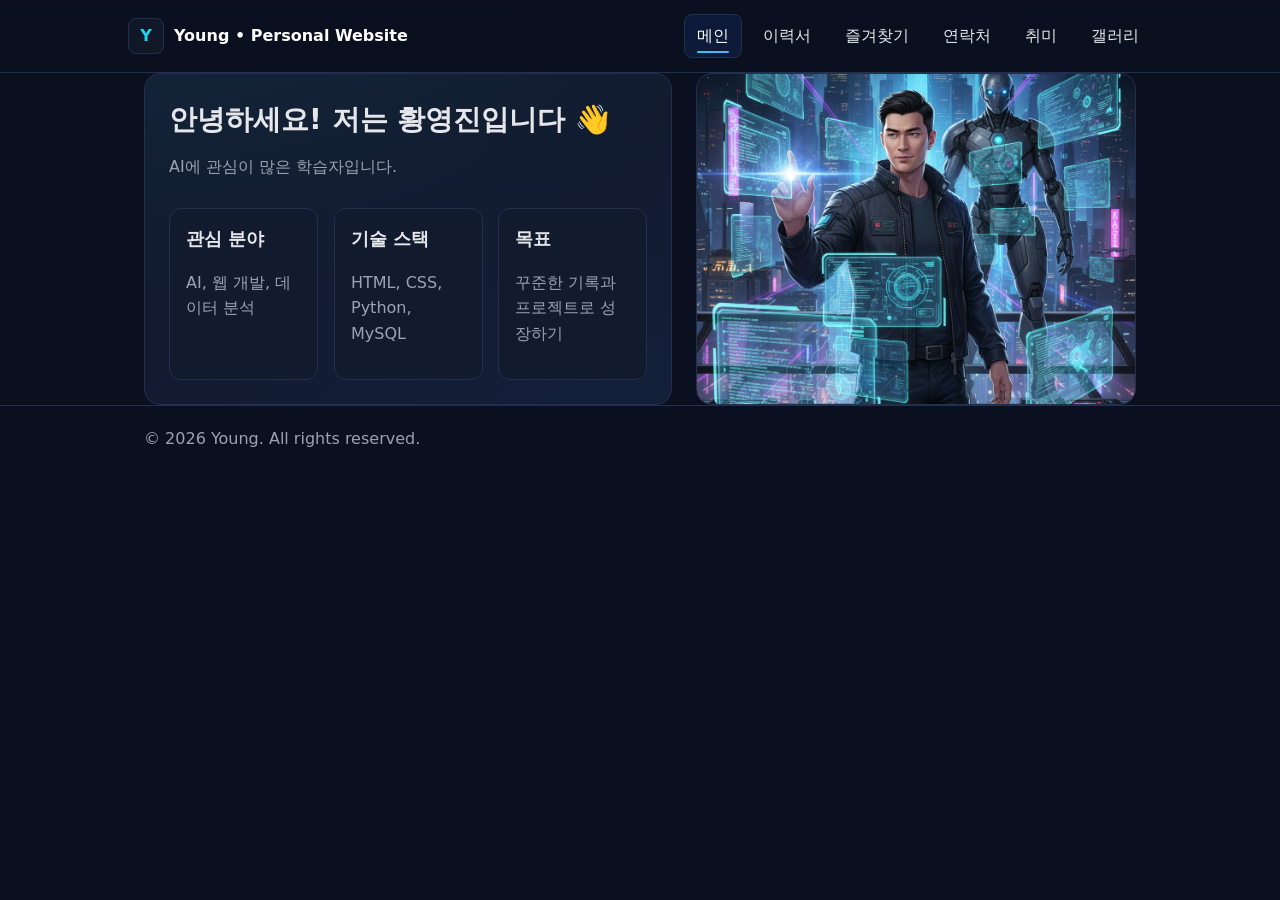
==== index.html @ 855d9f4f "커밋" ====
<!DOCTYPE html>
<html lang="ko">
  <head>
    <meta charset="utf-8" />
    <meta name="viewport" content="width=device-width, initial-scale=1" />
    <title>Personal Website | 메인</title>
    <meta name="description" content="본인을 소개하는 개인 웹사이트 메인" />
    <link rel="preconnect" href="https://fonts.googleapis.com" />
    <link rel="preconnect" href="https://fonts.gstatic.com" crossorigin />
    <link rel="stylesheet" href="assets/styles.css" />
  </head>
  <body>
    <header class="site-header">
      <div class="container nav">
        <div class="brand">
          <div class="logo">Y</div>
          <span>Young • Personal Website</span>
        </div>
        <nav class="nav-links">
          <a class="active" href="index.html">메인</a>
          <a href="resume.html">이력서</a>
          <a href="favorites.html">즐겨찾기</a>
          <a href="contact.html">연락처</a>
          <a href="hobby.html">취미</a>
          <a href="gallery.html">갤러리</a>
        </nav>
      </div>
    </header>

    <main class="container">
      <section class="hero">
        <div class="hero-card">
          <h1>안녕하세요! 저는 황영진입니다 👋</h1>
          <p class="lead">AI에 관심이 많은 학습자입니다.</p>
          <div class="cards">
            <article class="card">
              <h3>관심 분야</h3>
              <p class="muted">AI, 웹 개발, 데이터 분석</p>
            </article>
            <article class="card">
              <h3>기술 스택</h3>
              <p class="muted">HTML, CSS, Python, MySQL</p>
            </article>
            <article class="card">
              <h3>목표</h3>
              <p class="muted">꾸준한 기록과 프로젝트로 성장하기</p>
            </article>
          </div>
        </div>
        <div
          class="hero-figure"
          aria-label="대표 이미지"
          style="
            background-image: url('img/메인.png');
            background-size: cover;
            background-position: center;
            background-repeat: no-repeat;
          "
        ></div>
      </section>
    </main>

    <footer class="site-footer">
      <div class="container">
        © <span id="year"></span> Young. All rights reserved.
      </div>
    </footer>

    <script>
      document.getElementById("year").textContent = new Date().getFullYear();
    </script>
  </body>
</html>
---- assets/styles.css ----
/* 공통 스타일 */
:root {
  --primary: #2563eb; /* 파란색 */
  --primary-dark: #1e40af;
  --bg: #0b1020; /* 어두운 배경 */
  --card: #121a2e;
  --text: #e5e7eb;
  --muted: #9aa3b2;
  --border: #23304d;
  --accent: #22d3ee; /* 포인트 하늘색 */
}

* {
  box-sizing: border-box;
}

html,
body {
  margin: 0;
  padding: 0;
  background: var(--bg);
  color: var(--text);
  font-family: system-ui, -apple-system, Segoe UI, Roboto, Noto Sans, Arial,
    "Apple SD Gothic Neo", "Noto Sans KR", "Malgun Gothic", sans-serif;
  line-height: 1.6;
}

a {
  color: var(--accent);
  text-decoration: none;
}
a:hover {
  text-decoration: underline;
}

/* 레이아웃 */
.container {
  max-width: 1024px;
  margin: 0 auto;
  padding: 0 16px;
}

header.site-header {
  position: sticky;
  top: 0;
  z-index: 50;
  background: linear-gradient(
    180deg,
    rgba(11, 16, 32, 0.9),
    rgba(11, 16, 32, 0.7)
  );
  backdrop-filter: blur(10px);
  border-bottom: 1px solid var(--border);
}

.nav {
  display: flex;
  align-items: center;
  justify-content: space-between;
  padding: 14px 0;
}

.brand {
  display: flex;
  align-items: center;
  gap: 10px;
  font-weight: 700;
  color: #fff;
}

.brand .logo {
  width: 36px;
  height: 36px;
  display: grid;
  place-items: center;
  border: 1px solid var(--border);
  border-radius: 8px;
  background: linear-gradient(135deg, #0f172a 0%, #111827 100%);
  color: var(--accent);
  font-weight: 800;
  transition: transform 200ms ease;
}

.nav-links {
  display: flex;
  gap: 8px;
  flex-wrap: wrap;
}

.nav-links a {
  color: var(--text);
  padding: 8px 12px;
  border-radius: 8px;
  border: 1px solid transparent;
  position: relative;
  transition: color 200ms ease, border-color 200ms ease, background-color 200ms ease, transform 200ms ease;
}

.nav-links a.active,
.nav-links a:hover {
  color: #fff;
  border-color: var(--border);
  background: rgba(37, 99, 235, 0.12);
}

.nav-links a::after {
  content: "";
  position: absolute;
  left: 12px;
  right: 12px;
  bottom: 4px;
  height: 2px;
  background: linear-gradient(90deg, var(--accent), #60a5fa);
  transform: scaleX(0);
  transform-origin: left;
  transition: transform 220ms ease;
  border-radius: 1px;
}
.nav-links a:hover::after,
.nav-links a.active::after {
  transform: scaleX(1);
}

main {
  padding: 32px 0 48px;
}

.hero {
  display: grid;
  grid-template-columns: 1.2fr 1fr;
  gap: 24px;
  align-items: center;
}

.hero-card {
  background: radial-gradient(
      1200px 600px at -10% -40%,
      rgba(34, 211, 238, 0.08),
      transparent 60%
    ),
    radial-gradient(
      1200px 600px at 110% 120%,
      rgba(37, 99, 235, 0.08),
      transparent 60%
    ),
    var(--card);
  border: 1px solid var(--border);
  border-radius: 16px;
  padding: 24px;
  animation: fadeUp 600ms ease-out both;
}

.hero h1 {
  margin: 0 0 12px 0;
  font-size: 28px;
}

.hero p.lead {
  color: var(--muted);
  margin: 0 0 16px 0;
}

.hero-figure {
  width: 100%;
  aspect-ratio: 1.2/1;
  border-radius: 16px;
  background: linear-gradient(
    135deg,
    rgba(37, 99, 235, 0.25),
    rgba(34, 211, 238, 0.15)
  );
  border: 1px solid var(--border);
  animation: fadeUp 700ms ease-out both 80ms, floatY 6000ms ease-in-out infinite 800ms;
  transition: transform 300ms ease;
}

.hero-figure:hover {
  transform: scale(1.02);
}

.cards {
  margin-top: 28px;
  display: grid;
  grid-template-columns: repeat(3, 1fr);
  gap: 16px;
}

.card {
  background: var(--card);
  border: 1px solid var(--border);
  border-radius: 12px;
  padding: 16px;
  transition: transform 220ms ease, box-shadow 220ms ease, border-color 220ms ease;
  will-change: transform;
}

.card:hover {
  transform: translateY(-4px);
  border-color: rgba(96, 165, 250, 0.35);
  box-shadow: 0 10px 24px rgba(2, 6, 23, 0.5), 0 0 0 1px rgba(96, 165, 250, 0.15) inset;
}

.cards .card:nth-child(1) { animation: fadeUp 600ms ease-out both 60ms; }
.cards .card:nth-child(2) { animation: fadeUp 600ms ease-out both 140ms; }
.cards .card:nth-child(3) { animation: fadeUp 600ms ease-out both 220ms; }

.card h3 {
  margin: 0 0 8px 0;
  font-size: 18px;
}
.muted {
  color: var(--muted);
}

/* 테이블/리스트 */
table {
  width: 100%;
  border-collapse: collapse;
  background: var(--card);
  border: 1px solid var(--border);
  border-radius: 12px;
  overflow: hidden;
}

th,
td {
  padding: 12px 14px;
  text-align: left;
}
thead {
  background: rgba(37, 99, 235, 0.12);
}
tbody tr + tr {
  border-top: 1px solid var(--border);
}

ul.link-list {
  list-style: none;
  padding: 0;
  margin: 0;
  display: grid;
  gap: 10px;
}

.link-item {
  display: flex;
  align-items: center;
  justify-content: space-between;
  background: var(--card);
  border: 1px solid var(--border);
  border-radius: 10px;
  padding: 12px 14px;
}

.chip {
  display: inline-flex;
  align-items: center;
  gap: 6px;
  padding: 6px 10px;
  border-radius: 999px;
  background: rgba(34, 211, 238, 0.1);
  border: 1px solid var(--border);
  color: #c8e9ff;
  font-size: 12px;
}

footer.site-footer {
  border-top: 1px solid var(--border);
  color: var(--muted);
  padding: 20px 0 48px;
}

/* 키프레임 */
@keyframes fadeUp {
  from { opacity: 0; transform: translateY(10px); }
  to { opacity: 1; transform: translateY(0); }
}

@keyframes floatY {
  0% { transform: translateY(0); }
  50% { transform: translateY(-6px); }
  100% { transform: translateY(0); }
}

/* 반응형 */
/* 태블릿: 768px ~ 1023px */
@media (max-width: 1023px) {
  .hero {
    grid-template-columns: 1fr;
  }
  .cards {
    grid-template-columns: 1fr 1fr;
  }
  .hero-figure { animation: fadeUp 600ms ease-out both 60ms; }
}

/* 모바일: < 768px */
@media (max-width: 767px) {
  .nav {
    flex-direction: column;
    align-items: flex-start;
    gap: 10px;
  }
  .cards {
    grid-template-columns: 1fr;
  }
}

/* 갤러리 */
.gallery-grid {
  display: grid;
  grid-template-columns: repeat(3, 1fr);
  gap: 12px;
}

.gallery-grid figure {
  margin: 0;
  background: var(--card);
  border: 1px solid var(--border);
  border-radius: 12px;
  overflow: hidden;
}

.gallery-grid img {
  display: block;
  width: 100%;
  height: 220px;
  object-fit: cover;
}

.gallery-grid figcaption {
  padding: 10px 12px;
}

/* 태블릿: 768px ~ 1023px */
@media (max-width: 1023px) {
  .gallery-grid {
    grid-template-columns: repeat(2, 1fr);
  }
  .gallery-grid img {
    height: 200px;
  }
}

/* 모바일: < 768px */
@media (max-width: 767px) {
  .gallery-grid {
    grid-template-columns: 1fr;
  }
  .gallery-grid img {
    height: 220px;
  }
}

/* 데스크톱: ≥ 1024px - 히어로 이미지 높이 카드와 동일하게 */
@media (min-width: 1024px) {
  .hero {
    align-items: stretch;
  }
  .hero-figure {
    aspect-ratio: auto;
    height: auto;
    background-size: cover;
    background-position: center;
    background-repeat: no-repeat;
  }
}

/* 접근성: 모션 최소화 설정 존중 */
@media (prefers-reduced-motion: reduce) {
  * {
    animation: none !important;
    transition: none !important;
  }
}
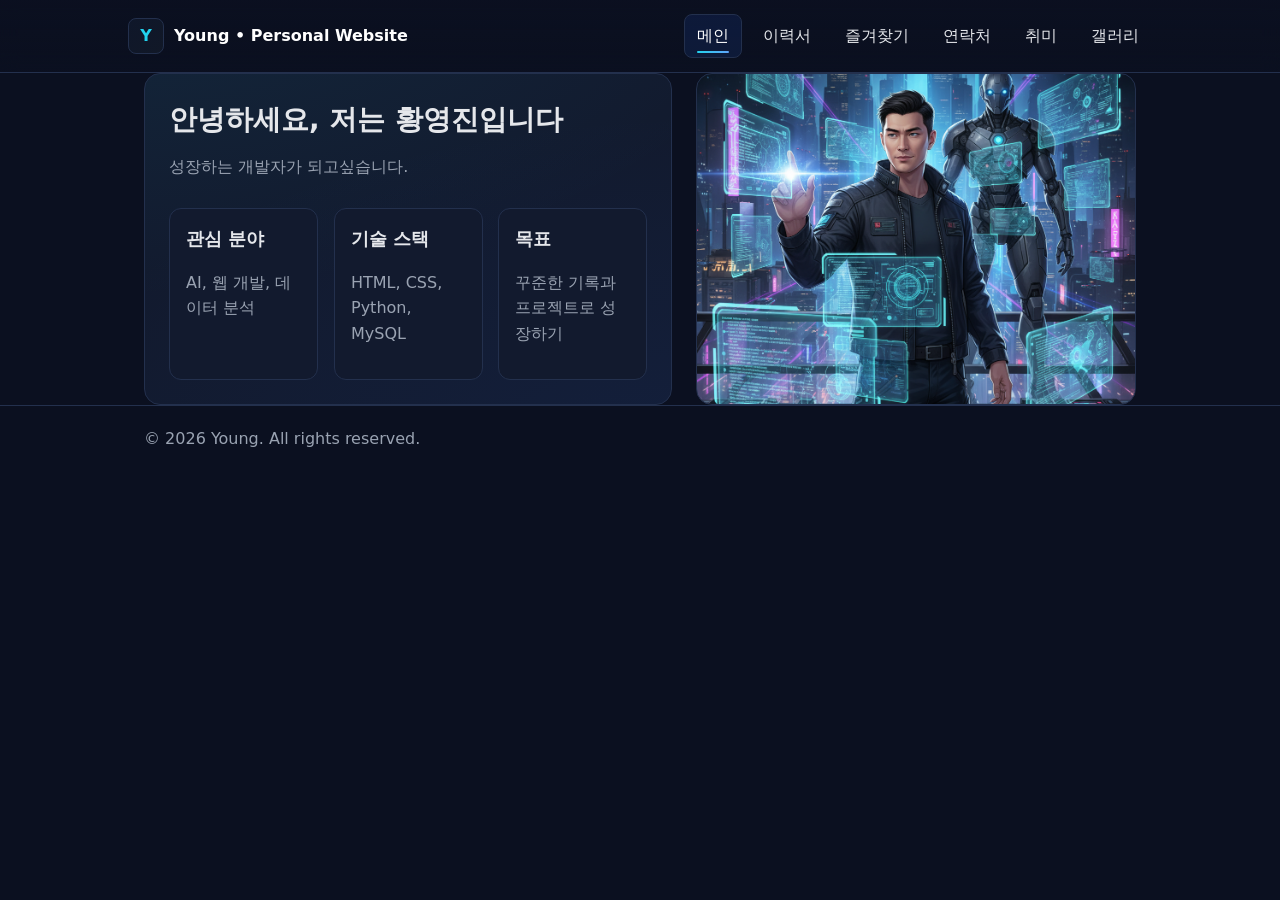
==== commit d47ac162: "완성본" ====
--- a/index.html
+++ b/index.html
@@ -30,8 +30,8 @@
     <main class="container">
       <section class="hero">
         <div class="hero-card">
-          <h1>안녕하세요! 저는 황영진입니다 👋</h1>
-          <p class="lead">AI에 관심이 많은 학습자입니다.</p>
+          <h1>안녕하세요, 저는 황영진입니다</h1>
+          <p class="lead">성장하는 개발자가 되고싶습니다.</p>
           <div class="cards">
             <article class="card">
               <h3>관심 분야</h3>
